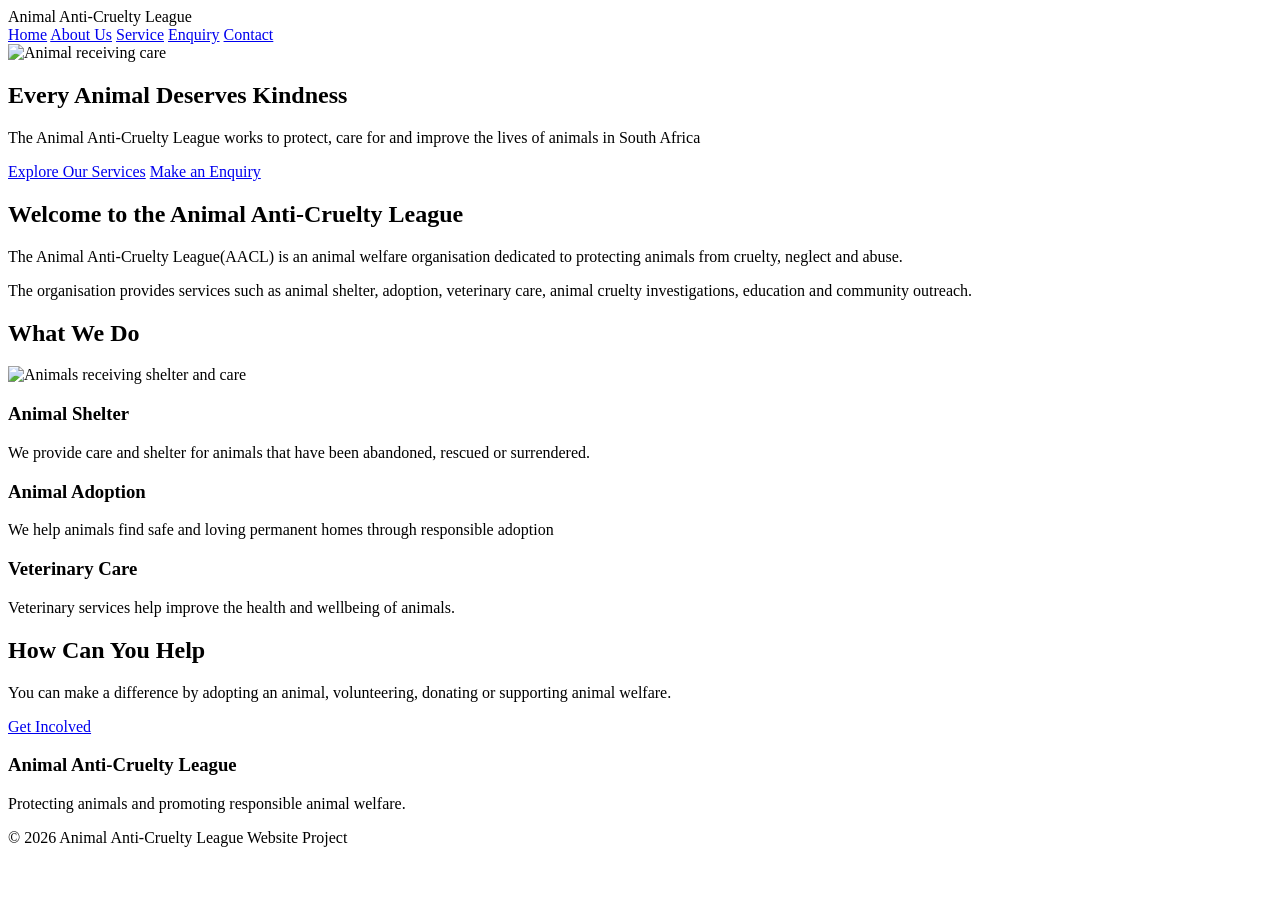
==== index.html @ 4edc87ff "Add initial HTML website pages" ====
<!DOCTYPE html>
<html lang="en">
    <head>
        <meta charset="UTF-8">
         <meta name="viewport" content="width=device-width, initial-scale=1.0">
        <title>Animal Anti-Cruelty League - Home</title>
    </head>
    <body>
        <!-- Header -->
         <header>
            <div class="logo">
                Animal Anti-Cruelty League
            </div>

            <!-- Navigation Menu -->
             <nav>
                <a href="index.html">Home</a>
                <a href="about.html">About Us</a>
                <a href="services.html">Service</a>
                <a href="enquiry.html">Enquiry</a>
                <a href="contact.html">Contact</a>
             </nav>
         </header>

         <!-- Main Contect -->
          <main>

            <!-- Hero Section -->
             <section class="hero">
                <img src="images/aacl-hero.jpg" alt="Animal receiving care">
                <h1>Every Animal Deserves Kindness</h1>
                <p>The Animal Anti-Cruelty League works to protect, care for and improve the lives of animals in South Africa</p>
                <a href="services.html" class="button">Explore Our Services</a>
                <a href="enquiry.html" class="button">Make an Enquiry</a>
             </section>
             
            <!-- Introduction -->
             <section>
                <h2>Welcome to the Animal Anti-Cruelty League</h2>
                <p>The Animal Anti-Cruelty League(AACL) is an animal welfare organisation dedicated to protecting animals from cruelty, neglect and abuse.</p>
                <p> The organisation provides services such as animal shelter, adoption, veterinary care, animal cruelty investigations, education and community outreach.</p>
             </section>
             <!-- Services -->
              <section>
                <h2>What We Do</h2>
                <div class="cards">
                    <article>
                        <img src="images/shelter.jpg" alt="Animals receiving shelter and care">
                        <h3>Animal Shelter</h3>
                        <p>We provide care and shelter for animals that have been abandoned, rescued or surrendered.</p>
                    </article>
                    <article>
                        <h3>Animal Adoption</h3>
                        <p>We help animals find safe and loving permanent homes through responsible adoption</p>
                    </article>
                    <article>
                        <h3>Veterinary Care</h3>
                        <p>Veterinary services help improve the health and wellbeing of animals.</p>
                    </article>
                </div>
              </section>
              <!-- Call To Action -->
               <sction class="cta">
                <h2>How Can You Help</h2>
                <p>You can make a difference by adopting an animal, volunteering, donating or supporting animal welfare.</p>
                <a href="enquiry.html" class="button">Get Incolved</a>
               </sction>
          </main>
          <!-- Footer -->
           <footer>
            <h3>Animal Anti-Cruelty League</h3>
            <p> Protecting animals and promoting responsible animal welfare.</p>
            <p>&copy; 2026 Animal Anti-Cruelty League Website Project</p>
           </footer>
    </body>
</html>
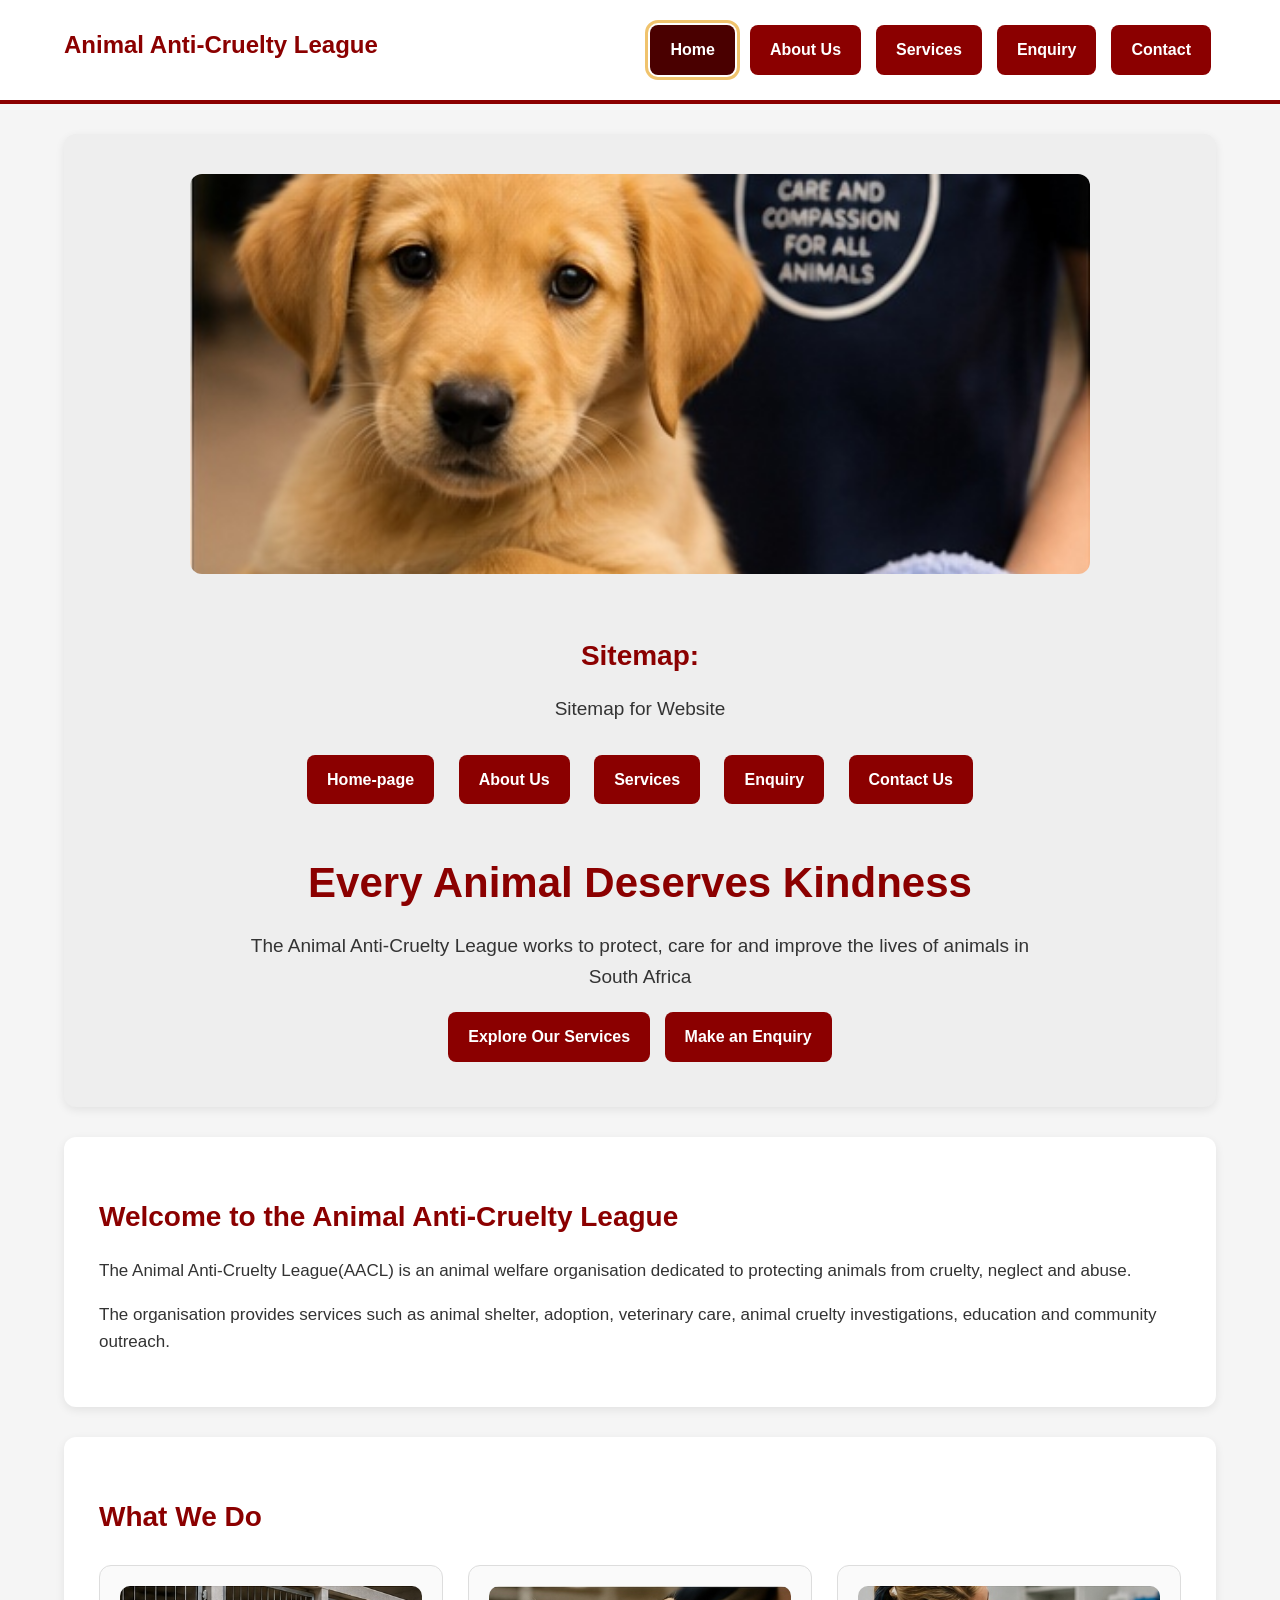
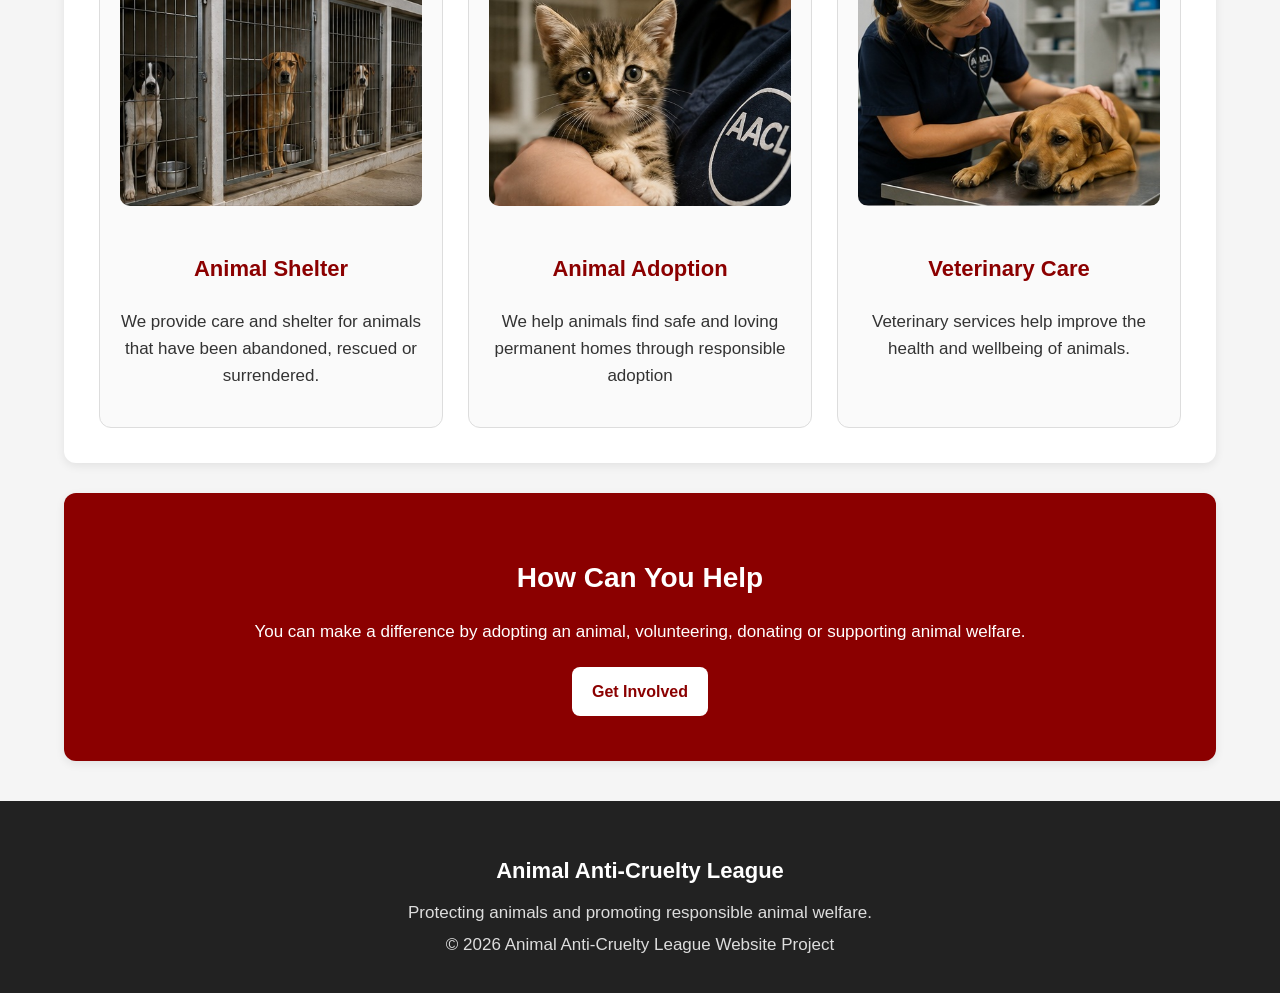
==== commit ee72d783: "Add files via upload" ====
--- a/index.html
+++ b/index.html
@@ -1,76 +1,95 @@
-<!DOCTYPE html>
-<html lang="en">
-    <head>
-        <meta charset="UTF-8">
-         <meta name="viewport" content="width=device-width, initial-scale=1.0">
-        <title>Animal Anti-Cruelty League - Home</title>
-    </head>
-    <body>
-        <!-- Header -->
-         <header>
-            <div class="logo">
-                Animal Anti-Cruelty League
-            </div>
-
-            <!-- Navigation Menu -->
-             <nav>
-                <a href="index.html">Home</a>
-                <a href="about.html">About Us</a>
-                <a href="services.html">Service</a>
-                <a href="enquiry.html">Enquiry</a>
-                <a href="contact.html">Contact</a>
-             </nav>
-         </header>
-
-         <!-- Main Contect -->
-          <main>
-
-            <!-- Hero Section -->
-             <section class="hero">
-                <img src="images/aacl-hero.jpg" alt="Animal receiving care">
-                <h1>Every Animal Deserves Kindness</h1>
-                <p>The Animal Anti-Cruelty League works to protect, care for and improve the lives of animals in South Africa</p>
-                <a href="services.html" class="button">Explore Our Services</a>
-                <a href="enquiry.html" class="button">Make an Enquiry</a>
-             </section>
-             
-            <!-- Introduction -->
-             <section>
-                <h2>Welcome to the Animal Anti-Cruelty League</h2>
-                <p>The Animal Anti-Cruelty League(AACL) is an animal welfare organisation dedicated to protecting animals from cruelty, neglect and abuse.</p>
-                <p> The organisation provides services such as animal shelter, adoption, veterinary care, animal cruelty investigations, education and community outreach.</p>
-             </section>
-             <!-- Services -->
-              <section>
-                <h2>What We Do</h2>
-                <div class="cards">
-                    <article>
-                        <img src="images/shelter.jpg" alt="Animals receiving shelter and care">
-                        <h3>Animal Shelter</h3>
-                        <p>We provide care and shelter for animals that have been abandoned, rescued or surrendered.</p>
-                    </article>
-                    <article>
-                        <h3>Animal Adoption</h3>
-                        <p>We help animals find safe and loving permanent homes through responsible adoption</p>
-                    </article>
-                    <article>
-                        <h3>Veterinary Care</h3>
-                        <p>Veterinary services help improve the health and wellbeing of animals.</p>
-                    </article>
-                </div>
-              </section>
-              <!-- Call To Action -->
-               <sction class="cta">
-                <h2>How Can You Help</h2>
-                <p>You can make a difference by adopting an animal, volunteering, donating or supporting animal welfare.</p>
-                <a href="enquiry.html" class="button">Get Incolved</a>
-               </sction>
-          </main>
-          <!-- Footer -->
-           <footer>
-            <h3>Animal Anti-Cruelty League</h3>
-            <p> Protecting animals and promoting responsible animal welfare.</p>
-            <p>&copy; 2026 Animal Anti-Cruelty League Website Project</p>
-           </footer>
-    </body>
+<!DOCTYPE html>
+<html lang="en">
+    <head>
+        <meta charset="UTF-8">
+         <meta name="viewport" content="width=device-width, initial-scale=1.0">
+        
+        <meta name="description" content="Learn about the Animal Anti-Cruelty League, animal welfare services, adoption, volunteering and ways to support animal protection in South Africa.">
+        <meta name="robots" content="index, follow">
+        <title>Animal Anti-Cruelty League | Home</title>
+        <link rel="stylesheet" href="css/style.css">
+    </head>
+    <body>
+        <!-- Header -->
+         <header>
+            <div class="logo">
+                Animal Anti-Cruelty League
+            </div>
+
+            <!-- Navigation Menu -->
+             <nav>
+                <a href="index.html" aria-current="page">Home</a>
+                <a href="about.html">About Us</a>
+                <a href="services.html">Services</a>
+                <a href="enquiry.html">Enquiry</a>
+                <a href="contact.html">Contact</a>
+             </nav>
+         </header>
+
+         <!-- Main Contect -->
+          <main>
+
+            <!-- Hero Section -->
+             <section class="hero">
+                <img src="images/aacl-hero.jpg" alt="Animal receiving care">
+                <h2>Sitemap:</h2>
+
+                    <p>Sitemap for Website</p>
+
+                    <ul>
+                        <li><a href="index.html" class="button-link" aria-current="page">Home-page</a></li>
+                        <li><a href="about.html" class="button-link">About Us</a></li>
+                        <li><a href="services.html" class="button-link">Services</a></li>
+                        <li><a href="enquiry.html" class="button-link">Enquiry</a></li>
+                        <li><a href="contact.html" class="button-link">Contact Us</a></li>
+                    </ul>
+                <h1>Every Animal Deserves Kindness</h1>
+                <p>The Animal Anti-Cruelty League works to protect, care for and improve the lives of animals in South Africa</p>
+                <a href="services.html" class="button-link">Explore Our Services</a>
+                <a href="enquiry.html" class="button-link">Make an Enquiry</a>
+             </section>
+             
+            <!-- Introduction -->
+             <section>
+                <h2>Welcome to the Animal Anti-Cruelty League</h2>
+                <p>The Animal Anti-Cruelty League(AACL) is an animal welfare organisation dedicated to protecting animals from cruelty, neglect and abuse.</p>
+                <p> The organisation provides services such as animal shelter, adoption, veterinary care, animal cruelty investigations, education and community outreach.</p>
+             </section>
+             <!-- Services -->
+              <section>
+                <h2>What We Do</h2>
+                <div class="cards">
+                    <article>
+                        <img src="images/shelter.jpg" alt="Animals receiving shelter and care">
+                        <h3>Animal Shelter</h3>
+                        <p>We provide care and shelter for animals that have been abandoned, rescued or surrendered.</p>
+                    </article>
+                    <article>
+                        <img src="images/adoption.jpg" alt="Animal available for adoption">
+                        <h3>Animal Adoption</h3>
+                        <p>We help animals find safe and loving permanent homes through responsible adoption</p>
+                    </article>
+                    <article>
+                        <img src="images/veterinary.jpg" alt="Veterinary care for an animal">
+                        <h3>Veterinary Care</h3>
+                        <p>Veterinary services help improve the health and wellbeing of animals.</p>
+                    </article>
+                </div>
+              </section>
+              <!-- Call To Action -->
+               <section class="cta">
+                <h2>How Can You Help</h2>
+                <p>You can make a difference by adopting an animal, volunteering, donating or supporting animal welfare.</p>
+                <a href="enquiry.html" class="button-link">Get Involved</a>
+               </section>
+          </main>
+          <!-- Footer -->
+           <footer>
+            <h3>Animal Anti-Cruelty League</h3>
+            <p> Protecting animals and promoting responsible animal welfare.</p>
+            <!-- © 2026 Sisanda Mthenjana WEDES5020 Website Project All rights reserved. -->
+            <p>&copy; 2026 Animal Anti-Cruelty League Website Project</p>
+           </footer>
+        <script src="JS/script.js" defer></script>
+</body>
 </html>
--- a/css/style.css
+++ b/css/style.css
@@ -0,0 +1,485 @@
+* {
+    box-sizing: border-box;
+}
+
+html {
+    scroll-behavior: smooth;
+}
+
+body {
+    margin: 0;
+    padding: 0;
+    font-family: Arial, Helvetica, sans-serif;
+    line-height: 1.6;
+    color: #333;
+    background-color: #f5f5f5;
+}
+
+header {
+    background-color: #fff;
+    padding: 20px 5%;
+    border-bottom: 4px solid darkred;
+    display: flex;
+    justify-content: space-between;
+    align-items: center;
+    flex-wrap: wrap;
+}
+
+.logo {
+    color: darkred;
+    font-size: 24px;
+    font-weight: bold;
+    margin-bottom: 10px;
+}
+
+nav {
+    display: flex;
+    flex-wrap: wrap;
+    justify-content: center;
+    gap: 5px;
+}
+
+nav a {
+    background-color: darkred;
+    color: #fff;
+    padding: 12px 20px;
+    margin: 5px;
+    border-radius: 8px;
+    text-decoration: none;
+    display: inline-block;
+    font-weight: bold;
+    transition: 0.3s;
+}
+
+nav a:hover {
+    background-color: #8b0000;
+    transform: translateY(-2px);
+}
+
+main {
+    width: 90%;
+    max-width: 1200px;
+    margin: 0 auto;
+}
+
+main > section {
+    background-color: #fff;
+    margin: 30px 0;
+    padding: 35px;
+    border-radius: 12px;
+    box-shadow: 0 3px 10px rgba(0, 0, 0, 0.08);
+}
+
+h1 {
+    color: darkred;
+    font-size: 38px;
+    margin-bottom: 15px;
+}
+
+h2 {
+    color: darkred;
+    font-size: 28px;
+    margin-bottom: 15px;
+}
+
+h3 {
+    color: darkred;
+    font-size: 22px;
+}
+
+p {
+    font-size: 17px;
+}
+
+.hero {
+    background-color: #eee;
+    text-align: center;
+    padding: 40px;
+    margin-top: 30px;
+    border-radius: 12px;
+}
+
+.hero img {
+    width: 100%;
+    max-width: 900px;
+    height: 400px;
+    object-fit: cover;
+    margin: 0 auto 30px;
+    border-radius: 12px;
+}
+
+.hero h1 {
+    font-size: 42px;
+    color: darkred;
+}
+
+.hero p {
+    max-width: 800px;
+    margin: 15px auto;
+    font-size: 19px;
+}
+
+.hero a {
+    background-color: darkred;
+    color: #fff;
+    padding: 12px 20px;
+    margin: 5px;
+    border-radius: 8px;
+    text-decoration: none;
+    display: inline-block;
+    font-weight: bold;
+}
+
+.hero a:hover {
+    background-color: #8b0000;
+}
+
+.hero ul {
+    list-style-type: none;
+    padding: 0;
+    margin: 20px 0 30px;
+}
+
+.hero li {
+    display: inline-block;
+    margin: 5px;
+}
+
+.page-title {
+    text-align: center;
+    background-color: #fff;
+    padding: 40px;
+    margin-top: 30px;
+    border-radius: 12px;
+}
+
+.page-title h1 {
+    font-size: 40px;
+}
+
+.page-title p {
+    max-width: 800px;
+    margin: 10px auto 25px;
+}
+
+.page-title img {
+    width: 100%;
+    max-width: 700px;
+    height: 350px;
+    object-fit: cover;
+    margin: 20px auto 0;
+    border-radius: 12px;
+}
+
+main img {
+    max-width: 100%;
+    border-radius: 10px;
+}
+
+main ul {
+    padding-left: 25px;
+}
+
+main li {
+    margin-bottom: 8px;
+}
+
+.cards {
+    display: grid;
+    grid-template-columns: repeat(3, 1fr);
+    gap: 25px;
+    margin-top: 25px;
+}
+
+.cards article {
+    background-color: #fafafa;
+    border: 1px solid #ddd;
+    border-radius: 12px;
+    padding: 20px;
+    text-align: center;
+    transition: 0.3s;
+}
+
+.cards article:hover {
+    transform: translateY(-5px);
+    box-shadow: 0 5px 15px rgba(0, 0, 0, 0.12);
+}
+
+.cards article img {
+    width: 100%;
+    height: 220px;
+    object-fit: cover;
+    border-radius: 10px;
+    margin-bottom: 15px;
+}
+
+.cards article h2,
+.cards article h3 {
+    color: darkred;
+}
+
+.cta {
+    background-color: darkred !important;
+    color: #fff;
+    text-align: center;
+    padding: 40px;
+    border-radius: 12px;
+    margin: 30px 0;
+}
+
+.cta h2,
+.cta p {
+    color: #fff;
+}
+
+.cta a {
+    background-color: #fff;
+    color: darkred;
+    padding: 12px 20px;
+    margin: 5px;
+    border-radius: 8px;
+    text-decoration: none;
+    display: inline-block;
+    font-weight: bold;
+}
+
+.cta a:hover {
+    background-color: #eee;
+}
+
+form {
+    max-width: 800px;
+    margin: 0 auto;
+}
+
+.form-group {
+    margin-bottom: 20px;
+}
+
+.form-group label {
+    display: block;
+    color: darkred;
+    font-weight: bold;
+    margin-bottom: 7px;
+}
+
+.form-group input,
+.form-group select,
+.form-group textarea {
+    width: 100%;
+    padding: 12px;
+    border: 1px solid #bbb;
+    border-radius: 6px;
+    font-family: Arial, Helvetica, sans-serif;
+    font-size: 16px;
+    background-color: #fff;
+}
+
+.form-group input:focus,
+.form-group select:focus,
+.form-group textarea:focus {
+    outline: none;
+    border: 2px solid darkred;
+}
+
+.form-group textarea {
+    min-height: 160px;
+    resize: vertical;
+}
+
+.button {
+    background-color: darkred;
+    color: #fff;
+    border: none;
+    padding: 12px 22px;
+    margin: 5px;
+    border-radius: 8px;
+    font-size: 16px;
+    font-weight: bold;
+    cursor: pointer;
+}
+
+.button:hover {
+    background-color: #8b0000;
+}
+
+.map {
+    width: 100%;
+    overflow: hidden;
+    border-radius: 10px;
+}
+
+.map iframe {
+    width: 100%;
+    border: 0;
+    border-radius: 10px;
+}
+
+main section p strong {
+    color: darkred;
+}
+
+footer {
+    background-color: #222;
+    color: #fff;
+    text-align: center;
+    padding: 30px 20px;
+    margin-top: 40px;
+}
+
+footer h3 {
+    color: #fff;
+    margin-bottom: 10px;
+}
+
+footer p {
+    color: #ddd;
+    margin: 5px 0;
+}
+
+@media screen and (max-width: 900px) {
+    header {
+        flex-direction: column;
+        text-align: center;
+    }
+
+    .logo {
+        margin-bottom: 15px;
+    }
+
+    .cards {
+        grid-template-columns: repeat(2, 1fr);
+    }
+
+    .hero img {
+        height: 350px;
+    }
+}
+
+@media screen and (max-width: 600px) {
+    header {
+        padding: 15px;
+    }
+
+    .logo {
+        font-size: 20px;
+    }
+
+    nav {
+        width: 100%;
+    }
+
+    nav a {
+        padding: 10px 14px;
+        font-size: 14px;
+    }
+
+    main {
+        width: 95%;
+    }
+
+    main > section {
+        padding: 20px;
+    }
+
+    h1 {
+        font-size: 30px;
+    }
+
+    h2 {
+        font-size: 24px;
+    }
+
+    .hero {
+        padding: 20px;
+    }
+
+    .hero h1 {
+        font-size: 32px;
+    }
+
+    .hero img {
+        height: 250px;
+    }
+
+    .page-title {
+        padding: 20px;
+    }
+
+    .page-title h1 {
+        font-size: 32px;
+    }
+
+    .page-title img {
+        height: 250px;
+    }
+
+    .cards {
+        grid-template-columns: 1fr;
+    }
+
+    .cards article img {
+        height: 250px;
+    }
+
+    .button {
+        width: 100%;
+        margin: 5px 0;
+    }
+
+    .cta {
+        padding: 25px 15px;
+    }
+}
+
+/* Part 3 interaction, accessibility and responsive improvements */
+nav a.active, nav a[aria-current="page"] { background-color: #4a0000; outline: 3px solid #f0c36d; outline-offset: 2px; }
+nav a:focus-visible, a:focus-visible, button:focus-visible, input:focus-visible, select:focus-visible, textarea:focus-visible { outline: 3px solid #e8b04a; outline-offset: 3px; }
+.button-link { background: darkred; color: #fff; padding: 12px 20px; margin: 5px; border-radius: 8px; text-decoration: none; display: inline-block; font-weight: bold; }
+.button-link:hover { background: #8b0000; }
+#service-search { width: 100%; max-width: 700px; padding: 12px; border: 1px solid #aaa; border-radius: 6px; font: inherit; }
+.service-tools label { display: block; font-weight: bold; margin-bottom: 8px; }
+.form-status { margin: 12px 0; font-weight: bold; }
+.form-status.error { color: #8b0000; background: #fff0f0; border-left: 4px solid #8b0000; padding: 10px; }
+.form-status.success { color: #14532d; background: #ecfdf3; border-left: 4px solid #16803c; padding: 10px; }
+.form-note { font-size: .95rem; background: #fff8e8; border-left: 4px solid #e8b04a; padding: 12px; }
+.form-honeypot { position: absolute !important; left: -10000px !important; width: 1px; height: 1px; overflow: hidden; }
+.faq-item { border-bottom: 1px solid #ddd; padding: 10px 0; }
+.faq-item h3 { margin: 0; }
+.faq-question { width: 100%; text-align: left; padding: 14px 16px; border: 0; border-radius: 6px; background: #f6eeee; color: darkred; font: inherit; font-weight: bold; cursor: pointer; }
+.faq-question::after { content: '+'; float: right; font-size: 1.2em; }
+.faq-question[aria-expanded="true"]::after { content: '−'; }
+.faq-answer { padding: 4px 16px; }
+.zoomable-image { cursor: zoom-in; }
+.lightbox[hidden] { display: none; }
+.lightbox { position: fixed; z-index: 10000; inset: 0; display: flex; flex-direction: column; justify-content: center; align-items: center; gap: 12px; padding: 60px 24px 24px; background: rgba(0,0,0,.92); }
+.lightbox img { max-width: min(92vw, 1100px); max-height: 78vh; object-fit: contain; border-radius: 8px; }
+.lightbox-caption { color: #fff; text-align: center; margin: 0; }
+.lightbox-close { position: absolute; top: 16px; right: 24px; border: 0; background: transparent; color: #fff; font-size: 42px; cursor: pointer; }
+body.lightbox-open { overflow: hidden; }
+.back-to-top { position: fixed; right: 20px; bottom: 20px; z-index: 1000; border: 0; border-radius: 999px; background: darkred; color: #fff; padding: 12px 16px; font-weight: bold; cursor: pointer; box-shadow: 0 3px 10px rgba(0,0,0,.2); opacity: 0; pointer-events: none; transform: translateY(8px); transition: opacity .2s, transform .2s; }
+.back-to-top.visible { opacity: 1; pointer-events: auto; transform: translateY(0); }
+button:disabled { opacity: .65; cursor: wait; }
+[hidden] { display: none !important; }
+@media (max-width: 800px) {
+  header { justify-content: center; text-align: center; }
+  nav { width: 100%; }
+  nav a { padding: 10px 13px; }
+  main { width: 94%; }
+  main > section, .hero, .page-title, .cta { padding: 22px; }
+  .cards { grid-template-columns: repeat(2, minmax(0, 1fr)); }
+  h1, .hero h1, .page-title h1 { font-size: clamp(1.8rem, 5vw, 2.4rem); }
+  h2 { font-size: 1.5rem; }
+  .hero img { height: 300px; }
+}
+@media (max-width: 520px) {
+  .cards { grid-template-columns: 1fr; }
+  nav { gap: 2px; }
+  nav a { margin: 3px; padding: 9px 11px; font-size: .92rem; }
+  main > section, .hero, .page-title, .cta { padding: 18px; }
+  .hero img, .page-title img { height: 230px; }
+  .button { width: 100%; margin: 6px 0; }
+}
+@media (prefers-reduced-motion: reduce) {
+  *, *::before, *::after { scroll-behavior: auto !important; animation-duration: .01ms !important; animation-iteration-count: 1 !important; transition-duration: .01ms !important; }
+}
